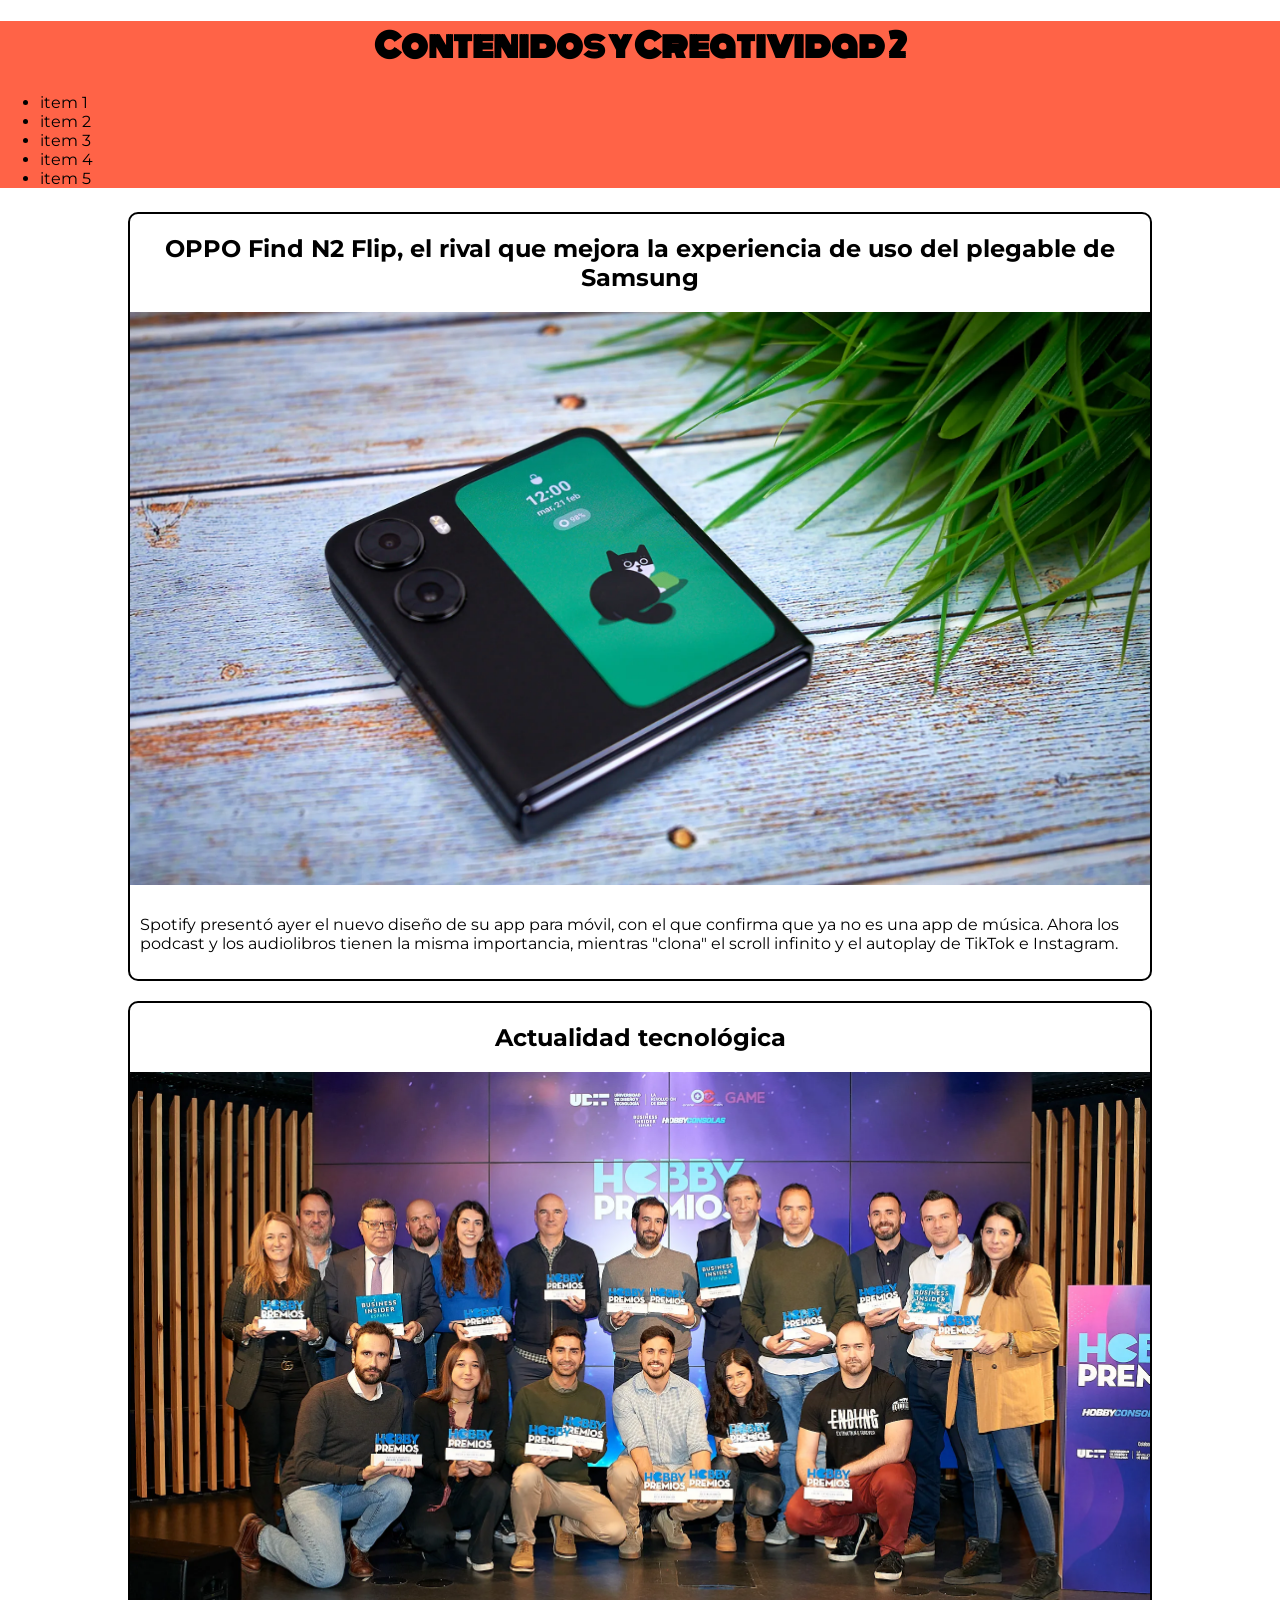
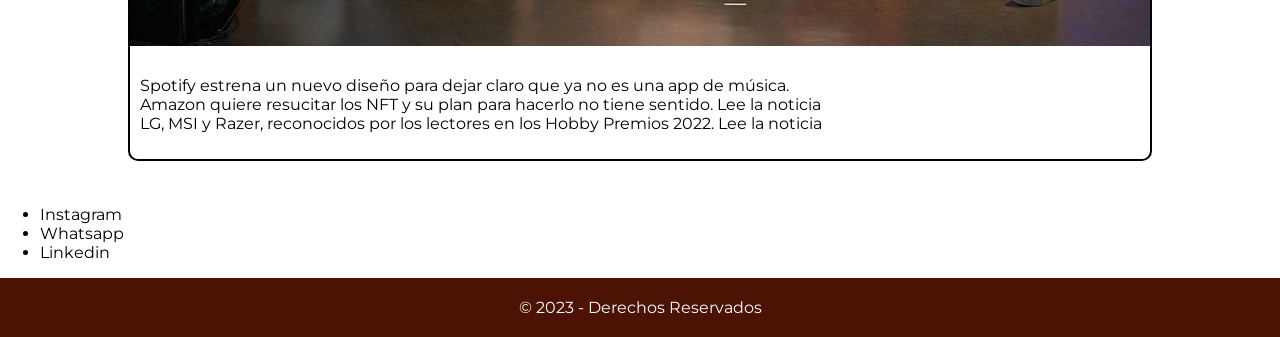
==== pruebas/index.html @ 5fc94925 "clase 1" ====
<!DOCTYPE html>
<html lang="es">
<head>
    <meta charset="UTF-8">
    <meta name="viewport" content="width=device-width, initial-scale=1.0">
    <title>Pruebas en HTML/CSS</title>
    <link rel="stylesheet" href="css/styles.css">
</head>
<body>
    
    <header class="header">
        <div class="logo">
            <h1>Contenidos y Creatividad 2</h1>
        </div>
        <nav class="navBar">
            <ul>
                <li>item 1</li>
                <li>item 2</li>
                <li>item 3</li>
                <li>item 4</li>
                <li>item 5</li>
            </ul>
        </nav>
    </header>

    <section id="mainContent">

        <div class="newsContent">
            <div class="news">
                <div class="news-title">
                    <h2>OPPO Find N2 Flip, el rival que mejora la experiencia de uso del plegable de Samsung</h2>
                </div>
                <div class="news-image">
                    <img src="img/news1.jpg" alt="">
                </div>
                <div class="news-text">
                    <p>
                        Spotify presentó ayer el nuevo diseño de su app para móvil, con el que confirma que ya no es una app de música. Ahora los podcast y los audiolibros tienen la misma importancia, mientras "clona" el scroll infinito y el autoplay de TikTok e Instagram.
                    </p>
                </div>
            </div>
            <div class="news">
                <div class="news-title">
                    <h2>Actualidad tecnológica</h2>
                </div>
                <div class="news-image">
                    <img src="img/news2.jpg" alt="">
                </div>
                <div class="news-text">
                    <p>
                        Spotify estrena un nuevo diseño para dejar claro que ya no es una app de música. <br> Amazon quiere resucitar los NFT y su plan para hacerlo no tiene sentido. Lee la noticia <br>LG, MSI y Razer, reconocidos por los lectores en los Hobby Premios 2022. Lee la noticia
                    </p>
                </div>
            </div>
        </div>        
    </section>

    <section id="contacto">
        <div class="datos">

            <!-- ul.nombre>li*4>a -->
            <ul>
                <li><a href=""></a>Instagram</li>
                <li><a href=""></a>Whatsapp</li>
                <li><a href=""></a>Linkedin</li>
            </ul>
        </div>
    </section>

    <footer id="footer">
        <div class="copyright">
            <span>
                &copy; 2023 - Derechos Reservados
            </span>
        </div>
    </footer>



</body>
</html>
---- pruebas/css/styles.css ----
/* 
Sintaxis
lenguaje de estilos, que complementa a HTML
NO SE USA PARA EL CONTENIDO

Selector
nombre {
    propiedad:valor;
}

.clase{}
#id{}
etiqueta{}

*{}
@media 


*/
@import url('https://fonts.googleapis.com/css2?family=Monoton&family=Montserrat:ital,wght@0,100;0,400;0,700;0,900;1,400;1,700;1,900&display=swap');

html{
    font-family: 'Montserrat';
}
body{
    padding:0;
    margin: 0;
}

.header{
    background-color: tomato;
}
.logo>h1{
    /* font-weight: 400; */
    font-size: 32px;
    font-family: 'Monoton';
    text-align: center;
    /* margin-top:0; */
}
#mainContent{
    width: 80%;
    margin: 0 auto;
    padding: 0.5em;
}

.news-image>img{
    width: 100%;
}
.news-title>h2{
    text-align: center;
}
.news{
    border:2px solid black;
    border-radius: 10px;
    margin-bottom: 20px;
}.news-text>p{
    padding: 10px;
}

#footer{
    padding: 20px;
    background-color: rgb(76, 18, 3);
    text-align: center;
    color:white;}
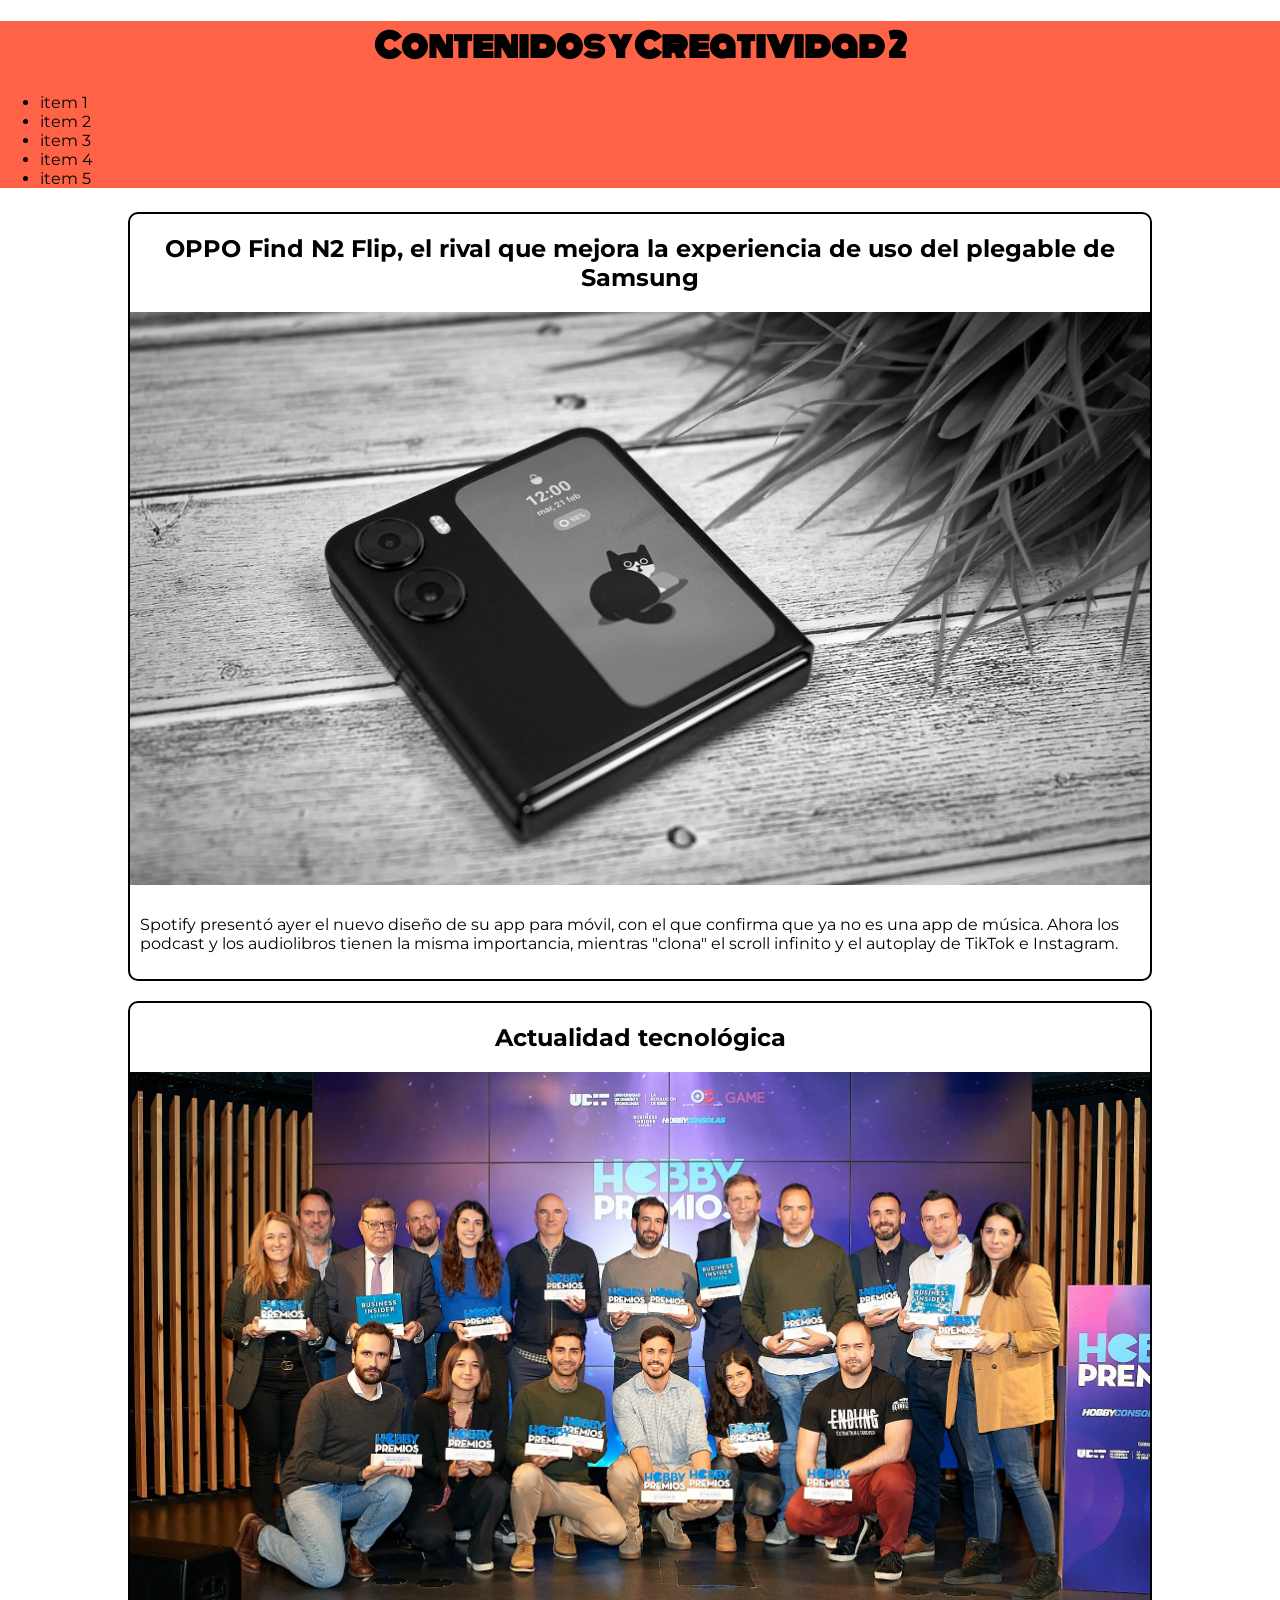
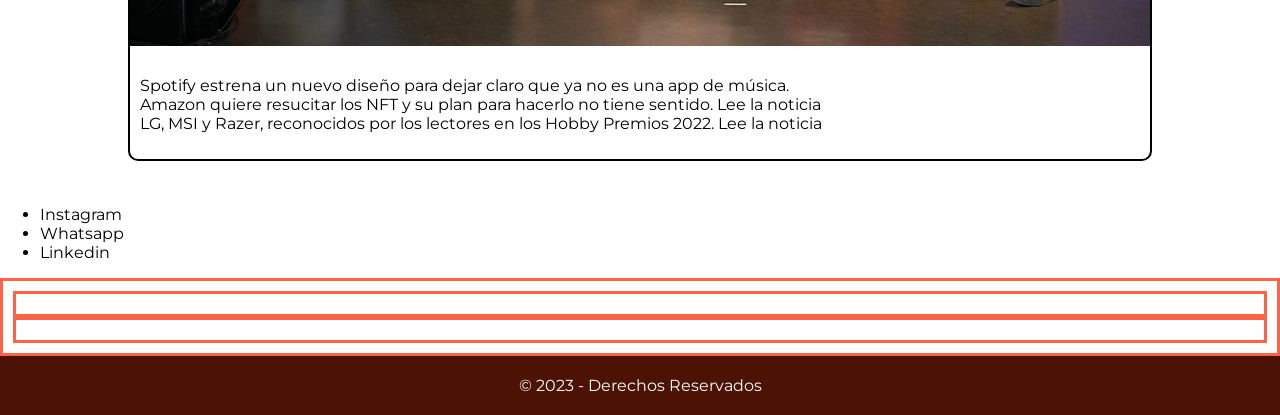
==== commit 338023bd: "clase 2" ====
--- a/pruebas/index.html
+++ b/pruebas/index.html
@@ -4,7 +4,12 @@
     <meta charset="UTF-8">
     <meta name="viewport" content="width=device-width, initial-scale=1.0">
     <title>Pruebas en HTML/CSS</title>
+    
     <link rel="stylesheet" href="css/styles.css">
+    
+    <!-- Favicon -->
+    <link rel="shortcut icon" href="img/favicon.png">
+
 </head>
 <body>
     
@@ -31,7 +36,7 @@
                     <h2>OPPO Find N2 Flip, el rival que mejora la experiencia de uso del plegable de Samsung</h2>
                 </div>
                 <div class="news-image">
-                    <img src="img/news1.jpg" alt="">
+                    <img id="img1" src="img/news1.jpg" alt="">
                 </div>
                 <div class="news-text">
                     <p>
@@ -67,6 +72,13 @@
         </div>
     </section>
 
+    <section id="pruebas">
+        <div class="padre">
+            <div class="hijos"></div>
+            <div class="hijos"></div>
+        </div>
+    </section>
+
     <footer id="footer">
         <div class="copyright">
             <span>
--- a/pruebas/css/styles.css
+++ b/pruebas/css/styles.css
@@ -43,6 +43,10 @@
     padding: 0.5em;
 }
 
+#img1{
+    filter:grayscale(1);
+}
+
 .news-image>img{
     width: 100%;
 }
@@ -57,6 +61,13 @@
     padding: 10px;
 }
 
+
+/* pruebas */
+
+.madre{width: 60%;}
+.hijos{}
+.padre,.hijos{border:3px solid tomato; padding:10px;}
+
 #footer{
     padding: 20px;
     background-color: rgb(76, 18, 3);
